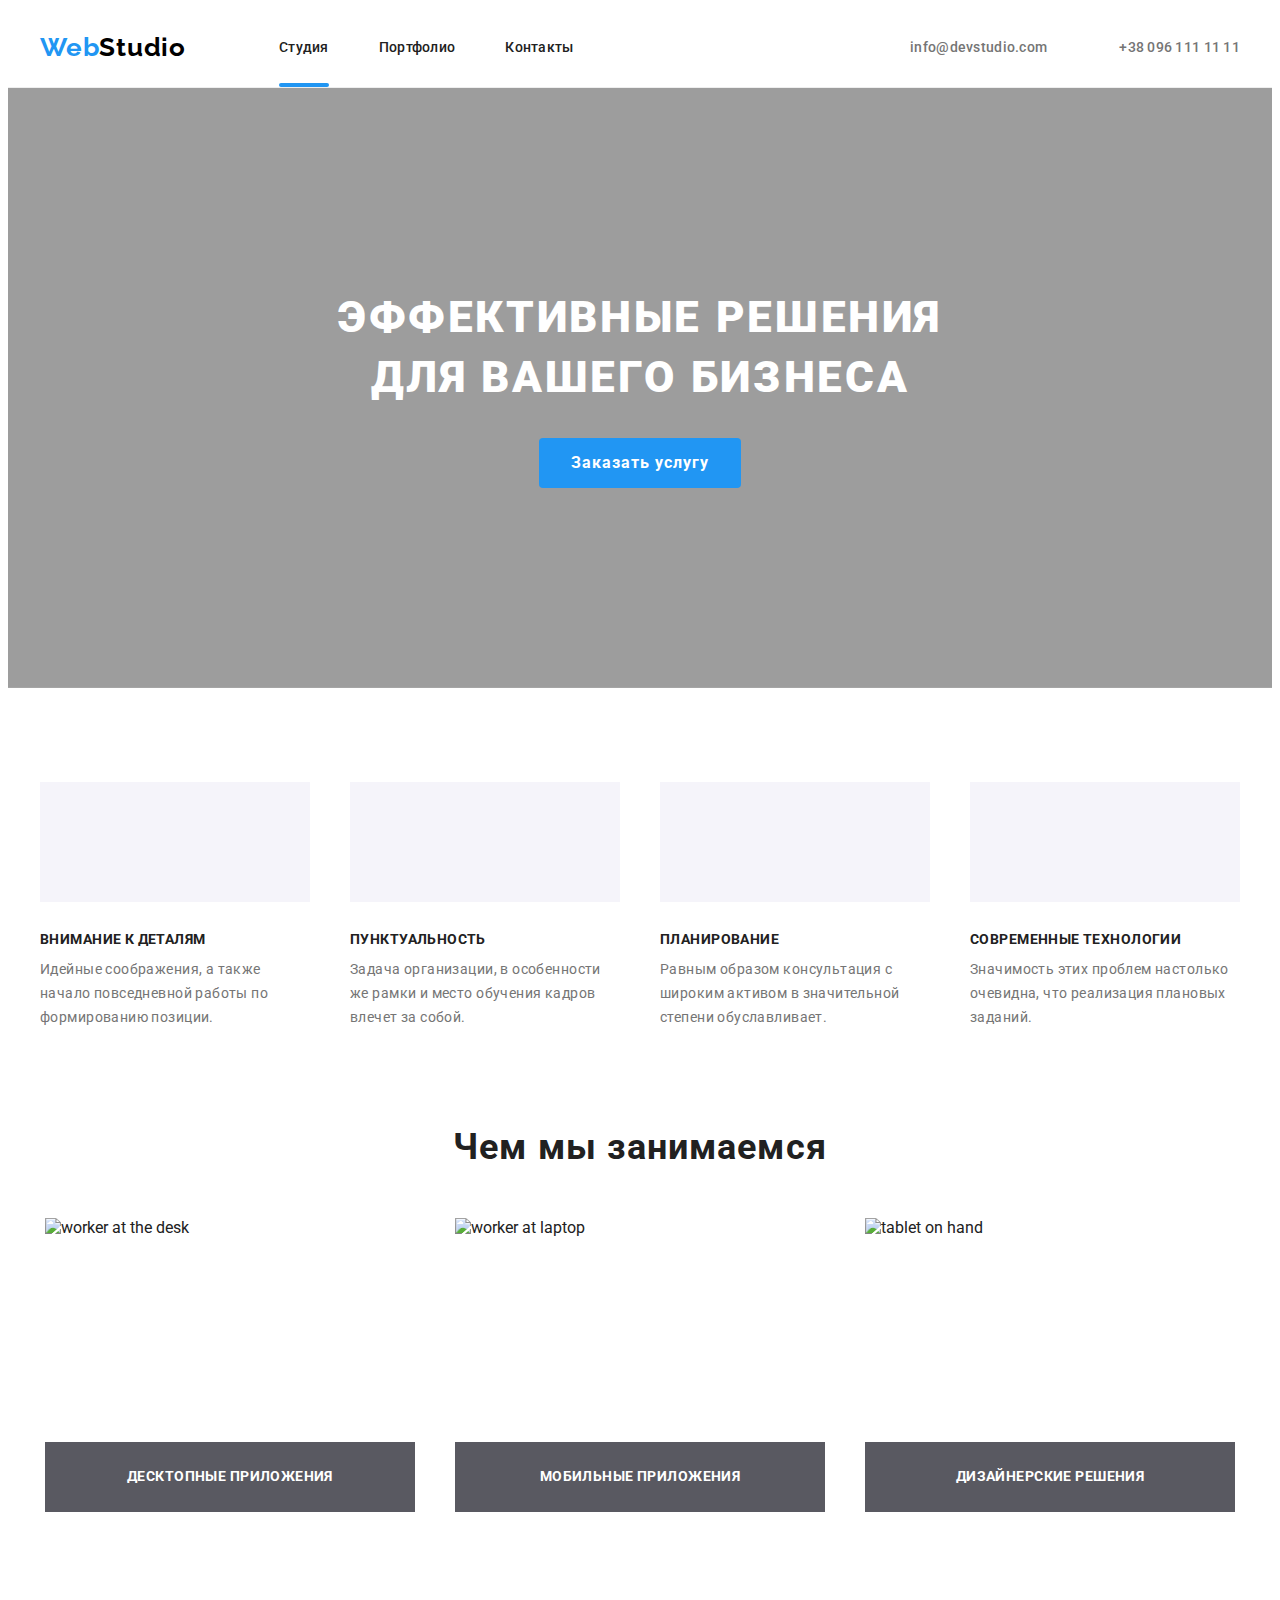
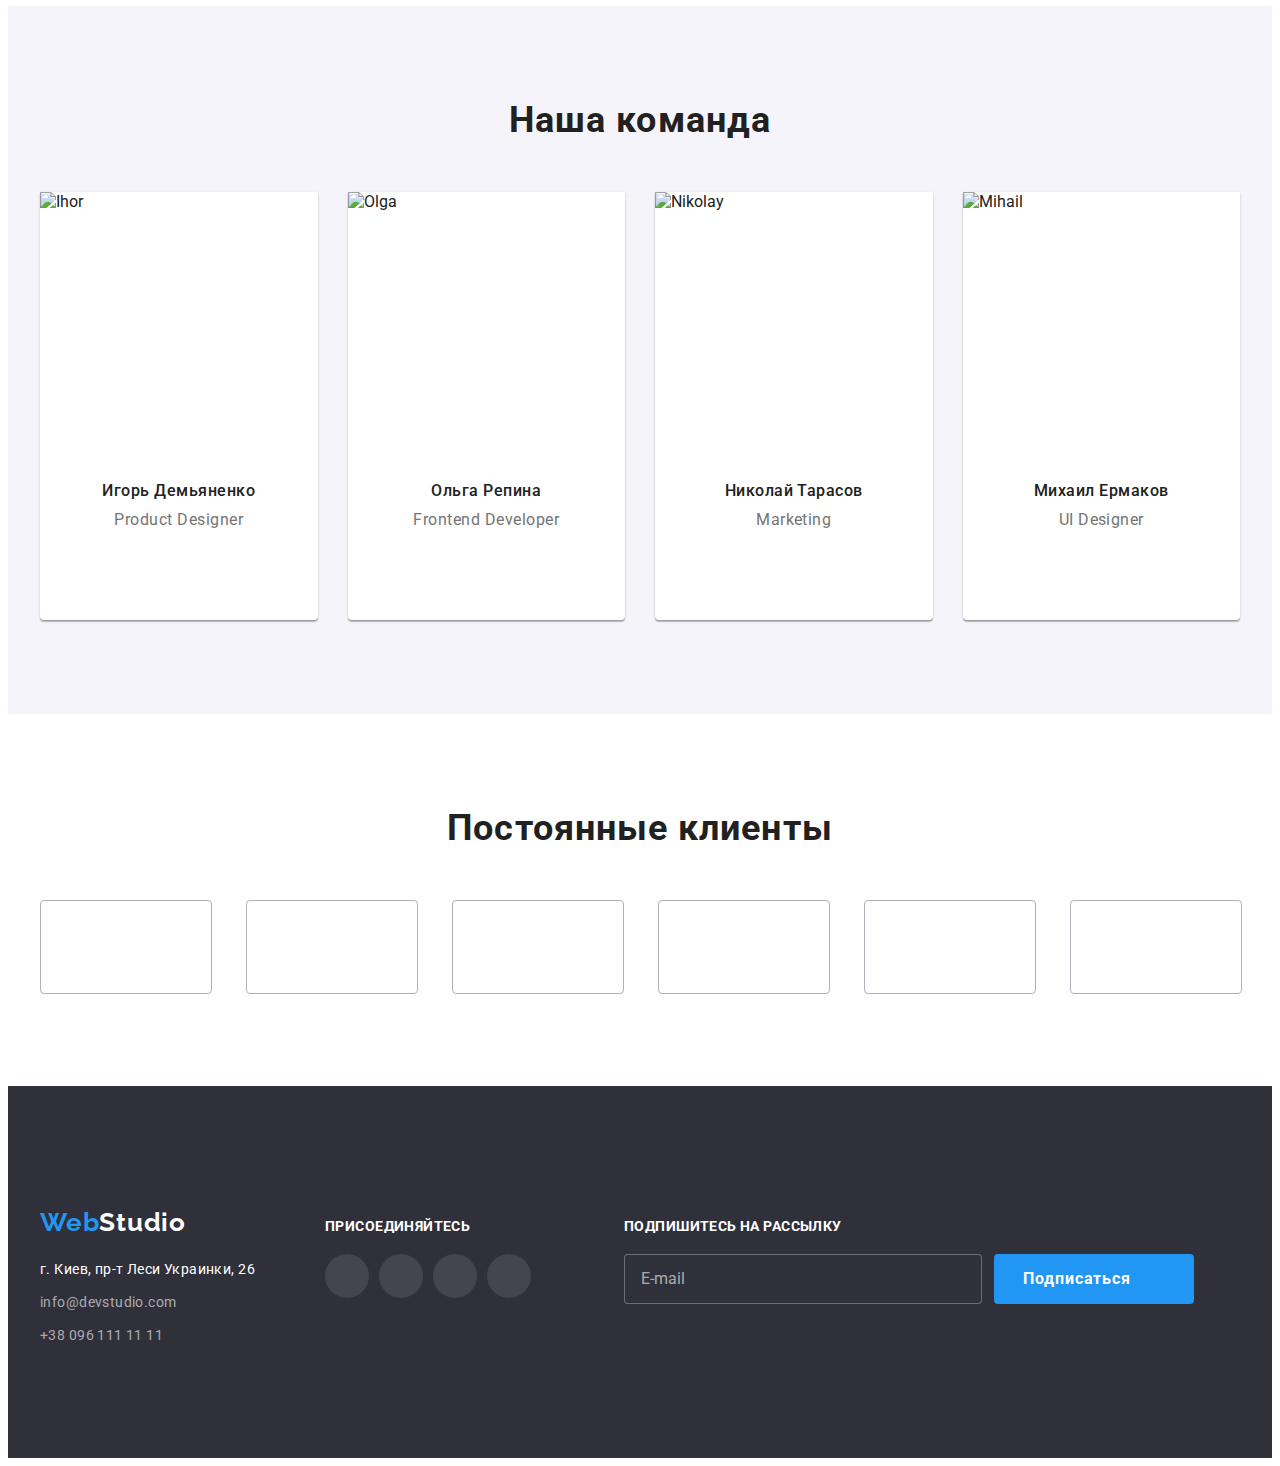
==== index.html @ eefbd49f "finish" ====
<!DOCTYPE html>
<html lang="ru">

<head>
    <meta charset="UTF-8">
    <meta http-equiv="X-UA-Compatible" content="IE=edge">
    <meta name="viewport" content="width=device-width, initial-scale=1.0">
    <title>WebStudio</title>
    <link rel="preconnect" href="https://fonts.googleapis.com">
    <link rel="preconnect" href="https://fonts.gstatic.com" crossorigin>
    <link href="https://fonts.googleapis.com/css2?family=Raleway:wght@700&family=Roboto:wght@400;500;700;900&display=swap"
        rel="stylesheet">
    <link rel="stylesheet" href="https://cdnjs.cloudflare.com/ajax/libs/modern-normalize/1.1.0/modern-normalize.min.css"
            integrity="sha512-wpPYUAdjBVSE4KJnH1VR1HeZfpl1ub8YT/NKx4PuQ5NmX2tKuGu6U/JRp5y+Y8XG2tV+wKQpNHVUX03MfMFn9Q=="
            crossorigin="anonymous" referrerpolicy="no-referrer" />
    <link rel="stylesheet" href="./css/styles.css">
</head>
<body>

    <!-- Шапка -->
    <header class="header">
        <div class="container header-container">
            <nav class="navigation">
                <a class="logo link" lang="en" href="./index.html"> <span class="logo-web">Web</span>Studio</a>
                <ul class="nav-list"> 
                    <li class="nav-list-item">
                        <a class="nav-contacts link current" href="./index.html">Студия</a>
                    </li>
                    <li class="nav-list-item">
                        <a class="nav-contacts link" href="./portfolio.html">Портфолио</a>
                    </li>
                    <li class="nav-list-item">
                        <a class="nav-contacts link" href="">Контакты</a>
                    </li>
                </ul>
            </nav>
                <ul class="nav-list nav-title">
                    <li class="icon-post">
                        <a class="nav-list-mail link" href="mailto:info@devstudio.com">
                            <svg class="icon-mail" width="16" height="12">
                                <use href="./images/sprite.svg#icon-mail"></use>
                            </svg>info@devstudio.com
                        </a>                                                                     
                    </li>
                    <li class="icon-phone">
                        <a class="nav-list-tel link" href="tel:+380961111111">
                            <svg class="icon-tel" width="12" height="16">
                                <use href="./images/sprite.svg#icon-tel"></use>
                            </svg>+38 096 111 11 11
                        </a>                        
                    </li>
                </ul>
        </div>
    </header>
    <main>
        <section class="hero">
            <div class="container hero-list">
                <h1 class="main-title">Эффективные решения для вашего бизнеса</h1>
                <button class="btn" type="button" data-modal-open>Заказать услугу</button>
            </div>            
        </section>
<!-- Наши преимущества -->
        <section class="section">
            <div class="container">
                <h2 class="visually-hidden">Наши преимущества</h2>
                <ul class="advantages-list list">
                    <li>
                        <div class="advantage-background">
                            <svg class="icon-advantages" width="70" height="70">
                                <use href="./images/sprite.svg#icon-antenna"></use>
                            </svg>
                        </div>
                        <h3 class="advantages">Внимание к деталям</h3>
                        <p class="advantage-text">Идейные соображения, а также начало повседневной работы по формированию позиции.</p>
                    </li>
                    <li>
                        <div class="advantage-background">
                            <svg class="icon-advantages" width="70" height="70">
                                <use href="./images/sprite.svg#icon-clock"></use>
                            </svg>
                        </div>
                        <h3 class="advantages">Пунктуальность</h3>
                        <p class="advantage-text">Задача организации, в особенности же рамки и место обучения кадров влечет за собой.</p>
                    </li>
                    <li>
                        <div class="advantage-background">
                            <svg class="icon-advantages" width="70" height="70">
                                <use href="./images/sprite.svg#icon-diagram"></use>
                            </svg>
                        </div>
                        <h3 class="advantages">Планирование</h3>
                        <p class="advantage-text">Равным образом консультация с широким активом в значительной степени обуславливает.</p>
                    </li>
                    <li>
                        <div class="advantage-background">
                            <svg class="icon-advantages" width="70" height="70">
                                <use href="./images/sprite.svg#icon-astronaut"></use>
                            </svg>
                        </div>
                        <h3 class="advantages">Современные технологии</h3>
                        <p class="advantage-text">Значимость этих проблем настолько очевидна, что реализация плановых заданий.</p>
                    </li>
                </ul>
            </div>
        </section>
<!-- Чем мы занимаемся -->
        <section class="section work-section">
            <div class="container">
                <h2 class="secondary-title">Чем мы занимаемся</h2>
                <ul class="list we-do">
                    <li class="images">                       
                        <img src="./images/image-1.jpg" alt="worker at the desk" width="370" height="294">
                        <p class="title-label">Десктопные приложения</p>                       
                    </li>
                    <li class="images">
                        <img src="./images/image-2.jpg" alt="worker at laptop" width="370" height="294">
                        <p class="title-label">Мобильные приложения</p>
                    </li>
                    <li class="images">
                        <img src="./images/image-3.jpg" alt="tablet on hand" width="370" height="294">
                        <p class="title-label">Дизайнерские решения</p>
                    </li>
                </ul>
            </div>
        </section>
<!-- Наша команда -->
        <section class="command section">
            <div class="container">
                <h2 class="secondary-title">Наша команда</h2>
                <ul class="list our-team">
                    <li class="image">
                        <img src="./images/master1.jpg" alt="Ihor" width="270" height="260" />
                        <div class="worker-names">
                            <h3 class="worker-title">Игорь Демьяненко</h3>
                            <p class="worker-position">Product Designer</p>
                            <ul class="social-icons list">
                                <li class="soc-icons-list">
                                    <a class="social-list-link" href="">
                                        <svg class="social-list-icon" width="20" height="20">
                                            <use href="./images/sprite.svg#instagram"></use>
                                        </svg>
                                    </a>
                                </li>
                                <li class="soc-icons-list">
                                    <a class="social-list-link" href="">
                                        <svg class="social-list-icon" width="20" height="20">
                                            <use href="./images/sprite.svg#twitter"></use>
                                        </svg>
                                    </a>
                                </li>
                                <li class="soc-icons-list">
                                    <a class="social-list-link" href="">
                                        <svg class="social-list-icon" width="20" height="20">
                                            <use href="./images/sprite.svg#facebook"></use>
                                        </svg>
                                    </a>
                                </li>
                                <li class="soc-icons-list">
                                    <a class="social-list-link" href="">
                                        <svg class="social-list-icon" width="20" height="20">
                                            <use href="./images/sprite.svg#linkedin"></use>
                                        </svg>
                                    </a>
                                </li>
                            </ul>                                                           
                        </div>
                    </li>
                    <li class="image">
                        <img src="./images/master2.jpg" alt="Olga" width="270" height="260" />
                        <div class="worker-names">
                            <h3 class="worker-title">Ольга Репина</h3>
                            <p class="worker-position">Frontend Developer</p>
                            <ul class="social-icons list">
                               <li class="soc-icons-list">
                                    <a class="social-list-link" href="">
                                        <svg class="social-list-icon" width="20" height="20">
                                            <use href="./images/sprite.svg#instagram"></use>
                                        </svg>
                                    </a>
                                </li>
                                <li class="soc-icons-list">
                                    <a class="social-list-link" href="">
                                        <svg class="social-list-icon" width="20" height="20">
                                            <use href="./images/sprite.svg#twitter"></use>
                                        </svg>
                                    </a>
                                </li>
                                <li class="soc-icons-list">
                                    <a class="social-list-link" href="">
                                        <svg class="social-list-icon" width="20" height="20">
                                            <use href="./images/sprite.svg#facebook"></use>
                                        </svg>
                                    </a>
                                </li>
                                <li class="soc-icons-list">
                                    <a class="social-list-link" href="">
                                        <svg class="social-list-icon" width="20" height="20">
                                            <use href="./images/sprite.svg#linkedin"></use>
                                        </svg>
                                    </a>
                                </li>
                            </ul>
                        </div>
                    </li>
                    <li class="image">
                        <img src="./images/master3.jpg" alt="Nikolay" width="270" height="260" />
                        <div class="worker-names">
                            <h3 class="worker-title">Николай Тарасов</h3>
                            <p class="worker-position">Marketing</p>
                            <ul class="social-icons list">
                                <li class="soc-icons-list">
                                    <a class="social-list-link" href="">
                                        <svg class="social-list-icon" width="20" height="20">
                                            <use href="./images/sprite.svg#instagram"></use>
                                        </svg>
                                    </a>
                                </li>
                                <li class="soc-icons-list">
                                    <a class="social-list-link" href="">
                                        <svg class="social-list-icon" width="20" height="20">
                                            <use href="./images/sprite.svg#twitter"></use>
                                        </svg>
                                    </a>
                                </li>
                                <li class="soc-icons-list">
                                    <a class="social-list-link" href="">
                                        <svg class="social-list-icon" width="20" height="20">
                                            <use href="./images/sprite.svg#facebook"></use>
                                        </svg>
                                    </a>
                                </li>
                                <li class="soc-icons-list">
                                    <a class="social-list-link" href="">
                                        <svg class="social-list-icon" width="20" height="20">
                                            <use href="./images/sprite.svg#linkedin"></use>
                                        </svg>
                                    </a>
                                </li>
                            </ul>
                        </div>
                    </li>
                    <li class="image">
                        <img src="./images/master4.jpg" alt="Mihail" width="270" height="260" />
                        <div class="worker-names">
                            <h3 class="worker-title">Михаил Ермаков</h3>
                            <p class="worker-position">UI Designer</p>
                            <ul class="social-icons list">
                                <li class="soc-icons-list">
                                    <a class="social-list-link" href="">
                                        <svg class="social-list-icon" width="20" height="20">
                                            <use href="./images/sprite.svg#instagram"></use>
                                        </svg>
                                    </a>
                                </li>
                                <li class="soc-icons-list">
                                    <a class="social-list-link" href="">
                                        <svg class="social-list-icon" width="20" height="20">
                                            <use href="./images/sprite.svg#twitter"></use>
                                        </svg>
                                    </a>
                                </li>
                                <li class="soc-icons-list">
                                    <a class="social-list-link" href="">
                                        <svg class="social-list-icon" width="20" height="20">
                                            <use href="./images/sprite.svg#facebook"></use>
                                        </svg>
                                    </a>
                                </li>
                                <li class="soc-icons-list">
                                    <a class="social-list-link" href="">
                                        <svg class="social-list-icon" width="20" height="20">
                                            <use href="./images/sprite.svg#linkedin"></use>
                                        </svg>
                                    </a>
                                </li>
                            </ul>
                        </div>
                    </li>
                </ul>
            </div>
        </section>
<!-- Постоянные клиенты -->
        <section class="section">
            <div class="container">
                <h2 class="secondary-title">Постоянные клиенты</h2>
                    <ul class="clients list">
                        <li class="client-icon-list">
                            <a class="clients-icon-link link" href="https://www.google.com.ua">
                                <svg class="client-icon" width="106" height="60">
                                    <use href="./images/sprite.svg#icon-logo"></use>
                                </svg>
                            </a>
                        </li>
                        <li class="client-icon-list">
                            <a class="clients-icon-link" href="">
                                <svg class="client-icon" width="106" height="60">
                                    <use href="./images/sprite.svg#icon-logo-1"></use>
                                </svg>
                            </a>
                        </li>
                        <li class="client-icon-list">
                            <a class="clients-icon-link" href="">
                                <svg class="client-icon" width="106" height="60">
                                    <use href="./images/sprite.svg#icon-logo-2"></use>
                                </svg>
                            </a>
                        </li>
                        <li class="client-icon-list">
                            <a class="clients-icon-link" href="">
                                <svg class="client-icon" width="106" height="60">
                                    <use href="./images/sprite.svg#icon-logo-3"></use>
                                </svg>
                            </a>
                        </li>
                        <li class="client-icon-list">
                            <a class="clients-icon-link" href="">
                                <svg class="client-icon" width="106" height="60">
                                    <use href="./images/sprite.svg#icon-logo-4"></use>
                                </svg>
                            </a>
                        </li>
                        <li class="client-icon-list">
                            <a class="clients-icon-link" href="">
                                <svg class="client-icon" width="106" height="60">
                                    <use href="./images/sprite.svg#icon-logo-5"></use>
                                </svg>
                            </a>
                        </li>
                    </ul>
            </div>
        </section>
    </main>
<!-- Футер -->
    <footer class="footer">
        <div class="footer-container container">
            <div>
            <a class="logo-f" lang="en"> <span class="logo-web">Web</span><span class="logo-s">Studio</span></a>
            <address class="adre">
                <ul class="contacts list-f">
                    <li>
                        <a href="https://goo.gl/maps/ViY8MvTfZeBaugTC6" class="adress link" target="_blank">
                            г. Киев, пр-т Леси Украинки, 26</a>
                    </li>
                    <li class="footer-nav">
                        <a class="nav-list-f link" href="mailto:info@devstudio.com">info@devstudio.com</a>
                    </li>
                    <li class="footer-nav">
                        <a class="nav-list-f link" href="tel:+380961111111">+38 096 111 11 11</a>
                    </li>
                </ul>
            </address>
            </div>
            <div class="invitation">
                <h3 class="footer-invitation">Присоединяйтесь</h3>
                <ul class="invitation-icons list">
                    <li class="soc-icons-f">
                        <a class="invitation-list-link" href="">
                            <svg class="invitation-list-icon" width="20" height="20">
                                <use href="./images/sprite.svg#instagram"></use>
                            </svg>
                        </a>
                    </li>
                    <li class="soc-icons-f">
                        <a class="invitation-list-link" href="">
                            <svg class="invitation-list-icon" width="20" height="20">
                                <use href="./images/sprite.svg#twitter"></use>
                            </svg>
                        </a>
                    </li>
                    <li class="soc-icons-f">
                        <a class="invitation-list-link" href="">
                            <svg class="invitation-list-icon" width="20" height="20">
                                <use href="./images/sprite.svg#facebook"></use>
                            </svg>
                        </a>
                    </li>
                    <li class="soc-icons-f">
                        <a class="invitation-list-link" href="">
                            <svg class="invitation-list-icon" width="20" height="20">
                                <use href="./images/sprite.svg#linkedin"></use>
                            </svg>
                        </a>
                    </li>
                </ul>
            </div>
           <div class="mailing-footer">
                <h3 class="footer-invitation">Подпишитесь на рассылку</h3>
                <ul class="subscribe-list list">
                    <li class="subscribe-field">
                        <textarea class="subscribe-mail" lang="en" placeholder="E-mail"></textarea>
                    </li>
                    <li class="subscribe">
                        <button type="submit" class="subscribe-btn">Подписаться
                            <svg class="subscribe-icon" width="24" height="24">
                                <use href="./images/sprite.svg#icon-send"></use>
                            </svg>
                        </button>
                    </li>
                </ul>
           </div>
        </div>        
    </footer>    
<!-- Бекдроп -->
    <div class="backdrop is-hidden" data-modal>
        <div class="modal">
            <button type="button" class="modal-close-btn" data-modal-close>
                <svg class="modal-close-icon" width="18" height="18">
                    <use href="./images/sprite.svg#close-icon"></use>
                </svg>
            </button>

            <form class="contact-form">
               <p class="form-titile">Оставьте свои данные, мы вам перезвоним</p>
               <label class="contact-form-field">
                   <span class="form-names">Имя</span> 
                    <span class="modal-icon-name">
                        <input name="user_name" class="contact-form-input" type="text">
                        <svg class="icon-modal" width="18" height="18">
                            <use href="./images/sprite.svg#modal-icon-name"></use>
                        </svg>
                    </span>
               </label> 
                <label class="contact-form-field">
                    <span class="form-names">Телефон</span>
                    <span class="modal-icon-name"> 
                        <input name="user_phone" class="contact-form-input" type="tel">
                        <svg class="icon-modal" width="18" height="18">
                            <use href="./images/sprite.svg#modal-icon-tel"></use>
                        </svg>
                    </span>
                </label>
                <label class="contact-form-field">
                    <span class="form-names">Почта</span> 
                    <span class="modal-icon-name">
                        <input name="user_mail" class="contact-form-input" type="text">
                        <svg class="icon-modal" width="18" height="18">
                            <use href="./images/sprite.svg#modal-icon-mail"></use>
                        </svg>            
                    </span>
                </label>
                <label class="contact-form-field">
                    <span class="form-names">Комментарий</span> 
                    <textarea class="contact-form-message" placeholder="Введите текст"></textarea>
                </label>
                <div class="input-form-checkbox-wrapper">
                    <input name="accept-policy" value="accept" type="checkbox" 
                        class="contact-form-checkbox visually-hidden" id="policy-checkbox" required>
                    <label for="policy-checkbox" class="contact-form-checkbox-label">
                        Соглашаюсь с рассылкой и принимаю &nbsp;<a href="">Условия договора</a>
                    </label>
                    <button type="submit" class="contact-form-submit-btn">Отправить</button>
                </div>
            </form>
        </div>
    </div>

    <script src="./js/modal.js"></script>
</body>

</html>
---- css/styles.css ----
:root {
  --basic-title: 'Roboto', sans-serif;
  --accent-color: #2196f3;
  --logo-color: #000000;
  --main-color: #212121;
  --secondary-color: #757575;
  --light-color: #ffffff;
  --background-color-comand: #f5f4fa;
  --background-color-hero: #c4c4c4;
  --social-icon-color: #afb1bb;
  --foter-color: #2f303a;
}

.list {
  list-style: none;
  display: flex;
  justify-content: space-between;
}

.image {
  background-color: var(--light-color);
}

.link {
  text-decoration: none;
  transition: color 250ms cubic-bezier(0.4, 0, 0.2, 1);
}
body {
  font-family: var(--basic-title);
  color: var(--main-color);
}

h1,
h2,
h3,
p {
  margin-top: 0;
  margin-bottom: 0;
}

ul,
ol {
  margin-top: 0;
  margin-bottom: 0;
  padding-left: 0;
}

img {
  max-width: 100%;
  display: block;
  height: auto;
}

address {
  font-style: normal;
}

.container {
  width: 1200px;
  padding-left: 15px;
  padding-right: 15px;
  margin-left: auto;
  margin-right: auto;
}

.section {
  padding-top: 94px;
  padding-bottom: 94px;
}

/* ============= Шапка =========== */

.header {
  padding-top: 24px;
  padding-bottom: 24px;
  border-bottom: 1px solid #eeeeee;
}

.header-container {
  display: flex;
  align-items: center;
}

.logo-web {
  color: var(--accent-color);
}

.logo {
  font-family: 'Raleway', sans-serif;
  font-weight: 700;
  font-size: 26px;
  line-height: 1.2;
  letter-spacing: 0.03em;
  color: var(--logo-color);

  margin-right: 93px;
}

.logo-f {
  font-family: 'Raleway', sans-serif;
  font-weight: 700;
  font-size: 26px;
  line-height: 1.2;
  letter-spacing: 0.03em;
  color: var(--logo-color);
}

.navigation {
  display: flex;
  align-items: center;
}

.nav-list-item:not(:last-child) {
  margin-right: 50px;
}

.nav-contacts {
  font-family: Roboto;
  font-weight: 500;
  font-size: 14px;
  line-height: 1.14;
  letter-spacing: 0.02em;
  color: var(--main-color);
  position: relative;
}

.nav-contacts.current::after {
  content: "";
  width: 100%;
  position: absolute;
  height: 4px;
  border-radius: 2px;
  bottom: -32px;
  left: 0;
  display: block;
  background-color: var(--accent-color);
}

.nav-list,
.nav-list-tel,
.nav-list-mail {
  list-style: none;
  font-family: var(--basic-title);
  font-weight: 500;
  font-size: 14px;
  line-height: 1.14;
  letter-spacing: 0.02em;
  color: var(--secondary-color);
  display: flex;
  align-items: center;
}

.nav-title {
  display: flex;
  margin-left: auto;
}

.nav-list-tel:hover,
.nav-list-tel:focus,
.nav-contacts:hover,
.nav-contacts:focus,
.nav-list-f:hover,
.nav-list-f:focus,
.adress:hover,
.address:focus,
.nav-list-mail:hover,
.nav-list-mail:focus {
  color: var(--accent-color);
  fill: var(--accent-color);
}

.icon-post,
.icon-phone:not(:last-child) {
  display: flex;
  margin-right: 50px;
  fill: var(--secondary-color);
}

.icon-mail,
.icon-tel {
  margin-right: 10px;
  transition: fill 250ms cubic-bezier(0.4, 0, 0.2, 1);
}

.hero {
  background-image: linear-gradient(rgba(0, 0, 0, 0.2), rgba(0, 0, 0, 0.2)),
    url('../images/background-hero.jpg');
  background-size: cover;
  background-color: var(--background-color-hero);
  background-position: center;
  background-repeat: no-repeat;
  max-width: 1600px;
  margin-left: auto;
  margin-right: auto;
  padding-top: 200px;
  padding-bottom: 200px;
}

.main-title {
  font-family: var(--basic-title);
  font-weight: 900;
  font-size: 44px;
  line-height: 1.36;
  text-align: center;
  letter-spacing: 0.06em;
  text-transform: uppercase;
  color: var(--light-color);

  width: 696px;
  margin-left: auto;
  margin-right: auto;
  margin-bottom: 30px;
}

.btn {
  font-family: var(--basic-title);
  font-weight: 700;
  font-size: 16px;
  line-height: 1.87;

  display: flex;
  align-items: center;
  text-align: center;
  letter-spacing: 0.06em;
  color: var(--light-color);
  background-color: var(--accent-color);
  cursor: pointer;

  min-width: 200px;
  padding: 10px 32px;
  border-width: 0;
  border-radius: 4px;

  margin-left: auto;
  margin-right: auto;
}

/* Наши преимущества */

.advantages {
  font-family: var(--basic-title);
  font-weight: 700;
  font-size: 14px;
  line-height: 1.14;
  letter-spacing: 0.03em;
  text-transform: uppercase;
  color: var(--main-color);

  margin-bottom: 10px;
  margin-top: 30px;
}

.icon-advantages {
  display: flex;
}

.advantage-background {
  display: flex;
  align-items: center;
  justify-content: center;
  width: 270px;
  height: 120px;
  background-color: var(--background-color-comand);
}

.advantages-list:not(:last-child) {
  margin-top: 94px;
  margin-left: 30px;
}

.advantage-text {
  font-family: var(--basic-title);
  font-weight: normal;
  font-size: 14px;
  line-height: 1.71;
  letter-spacing: 0.03em;
  text-transform: none;
  color: var(--secondary-color);

  height: 75px;
  width: 270px;
}

/* Чем мы занимаемся и наша команда */

.work-section {
  padding-top: 0;
}

.secondary-title {
  font-family: var(--basic-title);
  font-weight: 700;
  font-size: 36px;
  line-height: 1.16;
  text-align: center;
  letter-spacing: 0.03em;
  color: var(--main-color);
  margin-bottom: 50px;
}

.images {
  display: flex;
  justify-content: center;
  align-items:flex-end;
  position: relative;
}

.images > .title-label {
  position:absolute;
  width: 370px;
  height: 70px;
  background: rgba(47, 48, 58, 0.8);
  font-family: var(--basic-title);
  font-weight: 700;
  font-size: 14px;
  line-height: 1.14;
  display: flex;
  justify-content: center;
  align-items: center;
  text-align: center;
  letter-spacing: 0.03em;
  text-transform: uppercase;
  color:var(--light-color);
}

/* === Наша команда === */

.command {
  background-color: var(--background-color-comand);
}

.our-team,
.we-do {
  display: flex;
  flex-wrap: wrap;
  margin-left: -30px;
  margin-top: -30px;
}

.images {
  justify-content: center;
  margin-left: 30px;
  margin-top: 30px;
  flex-basis: calc((100% - 90px) / 3);
}

.image {
  justify-content: center;
  margin-left: 30px;
  margin-top: 30px;
  flex-basis: calc((100% - 120px) / 4);
  background-color: var(--light-color);
  box-shadow: 0px 1px 3px rgba(0, 0, 0, 0.12), 0px 1px 1px rgba(0, 0, 0, 0.14),
    0px 2px 1px rgba(0, 0, 0, 0.2);
  border-radius: 0px 0px 4px 4px;
}

.worker-title {
  font-family: var(--basic-title);
  font-weight: 500;
  font-size: 16px;
  line-height: 1.18;
  text-align: center;
  letter-spacing: 0.03em;
  color: var(--main-color);

  margin-bottom: 10px;
}

.worker-position {
  font-family: var(--basic-title);
  font-size: 16px;
  line-height: 1.18;
  text-align: center;
  letter-spacing: 0.03em;
  color: var(--secondary-color);
}

.worker-names {
  padding-top: 30px;
  padding-bottom: 30px;
}

.social-list-link {
  display: flex;
  align-items: center;
  justify-content: center;
  width: 44px;
  height: 44px;
  border-radius: 50%;
  transition: background-color 250ms cubic-bezier(0.4, 0, 0.2, 1);
}

.social-list-icon,
.client-icon {
  fill: var(--social-icon-color);
  transition: fill 250ms cubic-bezier(0.4, 0, 0.2, 1);
}

.social-list-link:hover .social-list-icon,
.social-list-link:focus .social-list-icon {
  fill: var(--light-color);
}

.social-list-link:hover,
.social-list-link:focus {
  background-color: var(--accent-color);
}

.social-icons {
  justify-content: center;
  margin-top: 16px;
}

.soc-icons-list:not(:last-child) {
  margin-right: 10px;
}

/* ====== Наши клиенты ====== */

.client-icon-list {
  width: 170px;
  height: 92px;
 }

.clients-icon-link {
  width: 100%;
  height: 100%;
  border: 1px solid #afb1b8;
  border-radius: 4px;
  color: var(--light-color);
  display: flex;
  align-items: center;
  justify-content: center;
}

.clients-icon-link:hover,
.clients-icon-link:focus {
  border: 1px solid var(--accent-color);
  fill: var(--accent-color);
}

.clients-icon-link:hover .client-icon,
.clients-icon-link:focus .client-icon {
  fill: var(--accent-color);
}

/* Футер */

.footer-container {
  align-items: baseline;
  display: flex;
}

.logo-s {
  color: var(--light-color);
}

.footer {
  display: block;
  background-color: var(--foter-color);
  padding-top: 60px;
  padding-bottom: 60px;
}

.logo-f {
  display: flex;
  margin-bottom: 20px;
}

.list-f {
  list-style: none;
}

.adress {
  font-family: var(--basic-title);
  font-style: normal;
  font-size: 14px;
  line-height: 1.71;
  letter-spacing: 0.03em;
  color: var(--light-color);
}

.nav-list-f {
  font-family: var(--basic-title);
  font-style: normal;
  font-size: 14px;
  line-height: 1.71;
  letter-spacing: 0.03em;
  color: rgba(255, 255, 255, 0.6);
}

.footer-nav {
  margin-top: 9px;
}

.footer-invitation {
  font-family: var(--basic-title);
  font-weight: 700;
  font-size: 14px;
  line-height: 1.14;
  letter-spacing: 0.03em;
  text-transform: uppercase;

  color: var(--light-color);
}

.invitation {
  margin-left: 70px;
}

/* Іконки соцюмереж в футері */

.invitation-icons {
  margin-top: 20px;
}

.invitation-list-link {
  display: flex;
  align-items: center;
  justify-content: center;
  width: 44px;
  height: 44px;
  border-radius: 50%;
}

.invitation-list-link,
.invitation-list-link {
  background-color: rgba(255, 255, 255, 10%);
  transition: background-color 250ms cubic-bezier(0.4, 0, 0.2, 1);
}

.invitation-list-link:hover,
.invitation-list-link:focus {
  background-color: var(--accent-color);
}

.soc-icons-f:not(:last-child) {
  margin-right: 10px;
}

.mailing-footer{
  margin: 72px 215px 94px 93px;
}

.invitation-list-icon{
  fill: var(--light-color);
}

.footer-invitation{
  font-family: var(--basic-title);
  font-weight: 700;
  font-size: 14px;
  line-height: 16px;
  letter-spacing: 1.14;
  text-transform: uppercase;
  
  color:var(--light-color);

  margin-bottom: 20px;
}

.subscribe-field{
  display: block;
}

.subscribe-mail{
width: 358px;
height: 50px;
border: 1px solid rgba(255, 255, 255, 0.3);
box-sizing: border-box;
border-radius: 4px;

font-family: var(--basic-title);
font-weight: 400;
font-size: 16px;
line-height: 20px;
display: flex;
align-items: center;
letter-spacing: 1,25;
color: var(--light-color);

padding: 14px 16px;

resize: none;
background-color: var(--foter-color);
}

.subscribe-mail:focus{
  outline: none;
border-color: var(--accent-color);
}

.subscribe-mail::placeholder{
  font-family: var(--basic-title);
  font-weight: 400;
  font-size: 16px;
  line-height: 20px;
  display: flex;
  align-items: center;
  letter-spacing: 1.25;
  
  color: rgba(255, 255, 255, 0.6);
}

.subscribe{
  display: block;
margin-left: 12px;
}

.subscribe-btn{
  position: absolute;
  font-family: var(--basic-title);
  font-weight: 700;
  font-size: 16px;
  line-height: 30px;
  line-height: 1.87;
  display: flex;
  justify-content: center;
  align-items: center;
  text-align: center;
  letter-spacing: 0.06em;

  color: var(--light-color);
  background-color: var(--accent-color);
  cursor: pointer;
  width: 200px;
  height: 50px;
  margin: 0 auto;
  border-width: 0;
  border-radius: 4px;

  
}

.subscribe-icon {
  fill: var(--light-color);
  margin-top: 13px;
  margin-bottom: 13px;
  margin-left: 10px;
}

/* =========== ПОРТФОЛИО ========== */

/* Скрытый заголовок Н1 */

.visually-hidden {
  border: 0 none;
  clip: rect(0px, 0px, 0px, 0px);
  height: 1px;
  margin: -1px;
  overflow: hidden;
  padding: 0;
  position: absolute;
  width: 1px;
}

/* Кнопки сортировки работ */

.btn-p {
  font-family: var(--basic-title);
  font-weight: 500;
  font-size: 16px;
  line-height: 1.63;
  text-align: center;
  letter-spacing: 0.03em;
  color: var(--main-color);
  background-color: #f5f4fa;
  cursor: pointer;
  min-height: 38px;
  padding: 6px 22px;
  border-width: 0;
  border-radius: 4px;
  transition: color 250ms cubic-bezier(0.4, 0, 0.2, 1),
   background-color 250ms cubic-bezier(0.4, 0, 0.2, 1),
   box-shadow 250ms cubic-bezier(0.4, 0, 0.2, 1);
}

.btn-p:hover,
.btn-p:focus {
  background-color: var(--accent-color);
  color: var(--light-color);
  box-shadow: 0px 3px 1px rgba(0, 0, 0, 0.1), 0px 1px 2px rgba(0, 0, 0, 0.08),
    0px 2px 2px rgba(0, 0, 0, 0.12);
}

.main-work-link {
  position: relative;
  display: block;
  transition: box-shadow 250ms cubic-bezier(0.4, 0, 0.2, 1);
}

.main-work-link:hover,
.main-work-link:focus {
  box-shadow: 0px 1px 1px rgba(0, 0, 0, 0.12), 0px 4px 4px rgba(0, 0, 0, 0.06),
    1px 4px 6px rgba(0, 0, 0, 0.16);
}

/* Подписи под работами */

.list-p {
  list-style: none;
}

.list-p:not(:last-child) {
  margin-right: 8px;
}

.button-list {
  display: flex;
  justify-content: center;
  align-items: center;
  margin-bottom: 50px;
}

.work-images {
  display: flex;
  flex-wrap: wrap;
  margin-left: -30px;
  margin-top: -30px;
 
}

.main-work {
  margin-left: 30px;
  margin-top: 30px;
  flex-basis: calc((100% - 90px) / 3);
}

.work-variants {
  border: 1px solid #eeeeee;
  padding: 20px 24px;
}

.work-list {
  font-family: var(--basic-title);
  font-weight: 700;
  font-size: 18px;
  line-height: 2;
  letter-spacing: 0.06em;
  color: var(--main-color);
}

.work-type {
  font-family: var(--basic-title);
  font-size: 16px;
  line-height: 1.87;
  letter-spacing: 0.03em;
  color: var(--secondary-color);
  margin-top: 4px;
}

.overlay {
  position: absolute;
  top: 0;
  left: 0;
  height: 100%;
  width: 100%;
  background: rgba(33, 150, 243, 0.9);
  border: 1px solid #000000;
  box-sizing: border-box;
  box-shadow: 0px 4px 4px rgba(0, 0, 0, 0.25);
  padding: 63px 24px;
  font-family: var(--basic-title);
  font-weight: 400;
  font-size: 18px;
  line-height: 1.55;
  letter-spacing: 0.03em;
  text-align: center;
  color:var(--light-color);   
  transform: translateY(100%); 
  transition: transform 250ms cubic-bezier(0.4, 0, 0.2, 1);
}

.work-image {
  position:relative;
  overflow: hidden;
}

.main-work-link:hover .overlay,
.main-work-link:focus .overlay {
  transform: translateY(0%);}


/* === Бекдроп для кнопки ЗАКАЗАТЬ УСЛУГУ === */

.backdrop {
  position: fixed;
  top: 0;
  left: 0;
  width: 100%;
  height: 100%;
  background: rgba(0, 0, 0, 0.2);
  border: 1px solid #000000;
  box-sizing: border-box;
  box-shadow: 0px 4px 4px rgba(0, 0, 0, 0.25);
  transition: opacity 250ms cubic-bezier(0.4, 0, 0.2, 1), 
              visibility 250ms cubic-bezier(0.4, 0, 0.2, 1);
}

.backdrop.is-hidden {
  opacity: 0;
  visibility: hidden;
  pointer-events: none; 
}

.modal {
  position: absolute;
  top: 50%;
  left: 50%;
  transform: translate(-50%, -50%);
  width: 528px;
  height: 581px;
  background-color: var(--light-color);
  box-shadow: 0px 1px 3px rgba(0, 0, 0, 0.12),
  0px 1px 1px rgba(0, 0, 0, 0.14),
  0px 2px 1px rgba(0, 0, 0, 0.2);
  border-radius: 4px;
  padding: 40px;
}

.modal-close-btn {
  position: absolute;
  top: 8px;
  right: 8px;
  display: flex;
  justify-content: center;
  align-items: center;
  width: 30px;
  height: 30px; 
  border-radius: 50%;
  background-color: var(--light-color);
  border: 1px solid rgba(0, 0, 0, 0.1);
  box-sizing: border-box;
  padding: 0;
  cursor: pointer;
}  

.contact-form-field {
  display: block;
}

.contact-form-input {
  width: 100%;
  height: 40px;
  border: 1px solid rgba(33, 33, 33, 0.2);
  box-sizing: border-box;
  border-radius: 4px;
  padding-left: 42px;
  transition: border-color 250ms cubic-bezier(0.4, 0, 0.2, 1);
}

.modal-icon-name {
  position:relative;
  display: block;
  margin-top: 4px;
  margin-bottom: 10px;
}

.contact-form-input:hover,
.contact-form-input:focus {
  outline: none;
  border-color: var(--accent-color);
}

.contact-form-input:hover + .icon-modal,
.contact-form-input:focus + .icon-modal  {
fill: var(--accent-color);
}

.form-names {
  font-family: var(--basic-title);
  font-weight: 400;
  font-size: 12px;
  line-height: 14px;
  letter-spacing: 1,16;
  color: var(--secondary-color);
}

.form-titile {
  margin-bottom: 12px;
  font-family: var(--basic-title);
  font-weight: 700;
  font-size: 20px;
  line-height: 23px;
  text-align: center;
  letter-spacing: 1.15;
  color: var(--main-color);
}

.contact-form-message {
  width: 100%;
  height: 120px;
  border: 1px solid rgba(33, 33, 33, 0.2);
  box-sizing: border-box;
  border-radius: 4px;
  
  font-family: var(--basic-title);
  font-weight: 400;
  font-size: 14px;
  line-height: 16px;
  letter-spacing: 1,14;  
   
  margin-top: 4px;
  margin-bottom: 20px;
  padding: 12px 16px;

  resize: none;

  transition: border-color 250ms cubic-bezier(0.4, 0, 0.2, 1);
}

.contact-form-message:hover,
.contact-form-message:focus {
  outline: none;
  border-color: var(--accent-color);
}

.contact-form-message::placeholder {
  font-family: var(--basic-title);
  font-weight: 400;
  font-size: 14px;
  line-height: 16px;
  letter-spacing: 1,14;
  color: rgba(117, 117, 117, 0.5);
}

.contact-form-checkbox-label {
  display: flex;
  align-items: center;
  font-family: var(--basic-title);
  font-weight: 400;
  font-size: 14px;
  line-height: 24px;
  letter-spacing: 1.71;
  color: var(--secondary-color);
  margin-bottom: 30px;
}

.contact-form-checkbox:focus +.contact-form-checkbox-label::before{
  border-color: var(--accent-color);
  outline: 1px solid var(--accent-color);
}

.contact-form-checkbox:checked + .contact-form-checkbox-label::before{
  background-size: contain;
  background-repeat: no-repeat;
  background-image: url('../images/vector.svg');
  background-color: var(--accent-color);
  border-color: var(--accent-color);
  box-shadow: none;
  transition: background-color 250ms cubic-bezier(0.4, 0, 0.2, 1), 
  border-color 250ms cubic-bezier(0.4, 0, 0.2, 1);
}

.contact-form-checkbox-label::before {
  display: inline-block;
  width: 16px;
  height: 15px;
  border: 1px solid var(--logo-color);
  border-radius: 2px;
  box-sizing: border-box;
  box-shadow: 0px 4px 4px rgba(0, 0, 0, 0.25);
  content: '';
  cursor: pointer;
  margin-right: 8px;
}

.icon-modal {
  position: absolute;
  display: block;
  top: 50%;
  left: 12px;
  transform: translateY(-50%);
  transition: fill 250ms cubic-bezier(0.4, 0, 0.2, 1);
}

.contact-form-submit-btn {
  font-family: var(--basic-title);
  font-weight: 700;
  font-size: 16px;
  line-height: 30px;
  line-height: 1.87;
  display: block;
  justify-content: center;
  align-items: center;
  text-align: center;
  letter-spacing: 0.06em;
  color: var(--light-color);
  background-color: var(--accent-color);
  cursor: pointer;
  width: 200px;
  height: 50px;
  margin: 0 auto;
  border-width: 0;
  border-radius: 4px;
  transition: box-shadow 250ms cubic-bezier(0.4, 0, 0.2, 1);
}

.contact-form-submit-btn:hover, 
.contact-form-submit-btn:focus {
box-shadow: 0px 4px 4px rgba(0, 0, 0, 0.15);
}
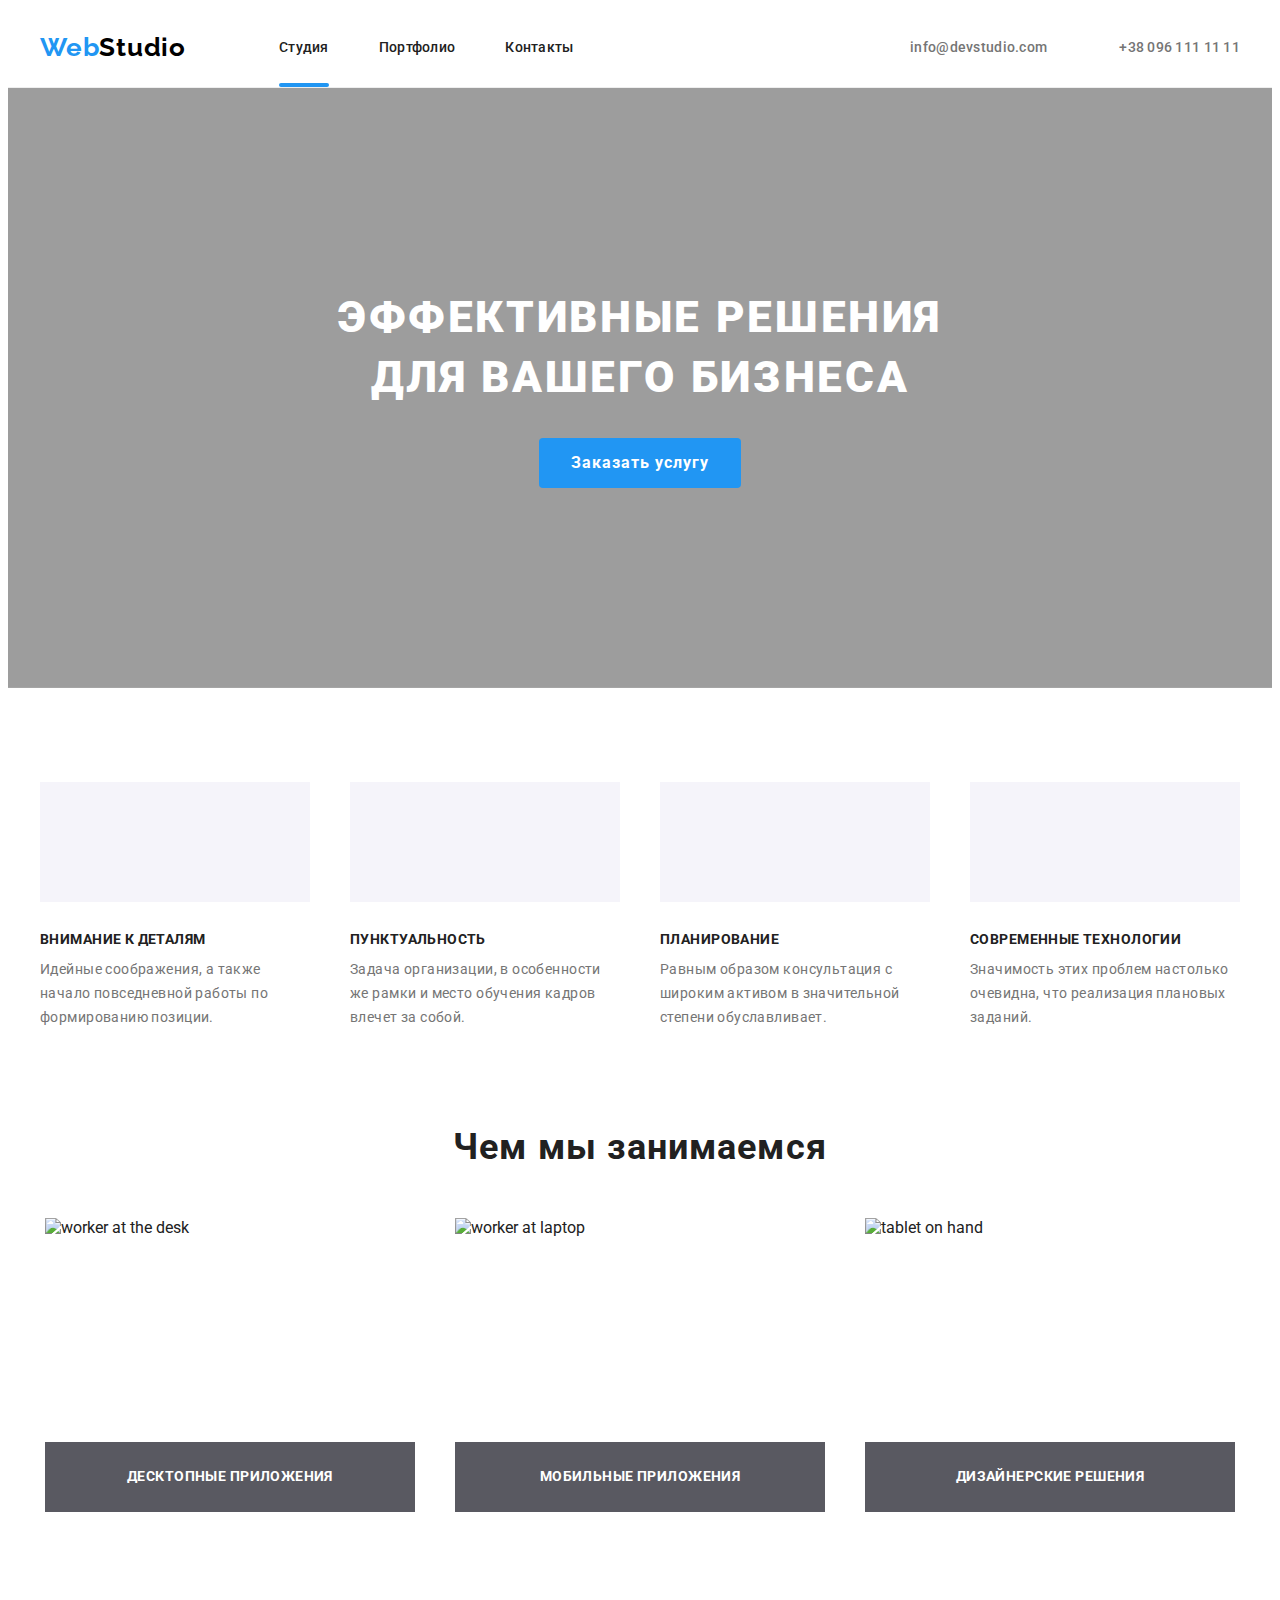
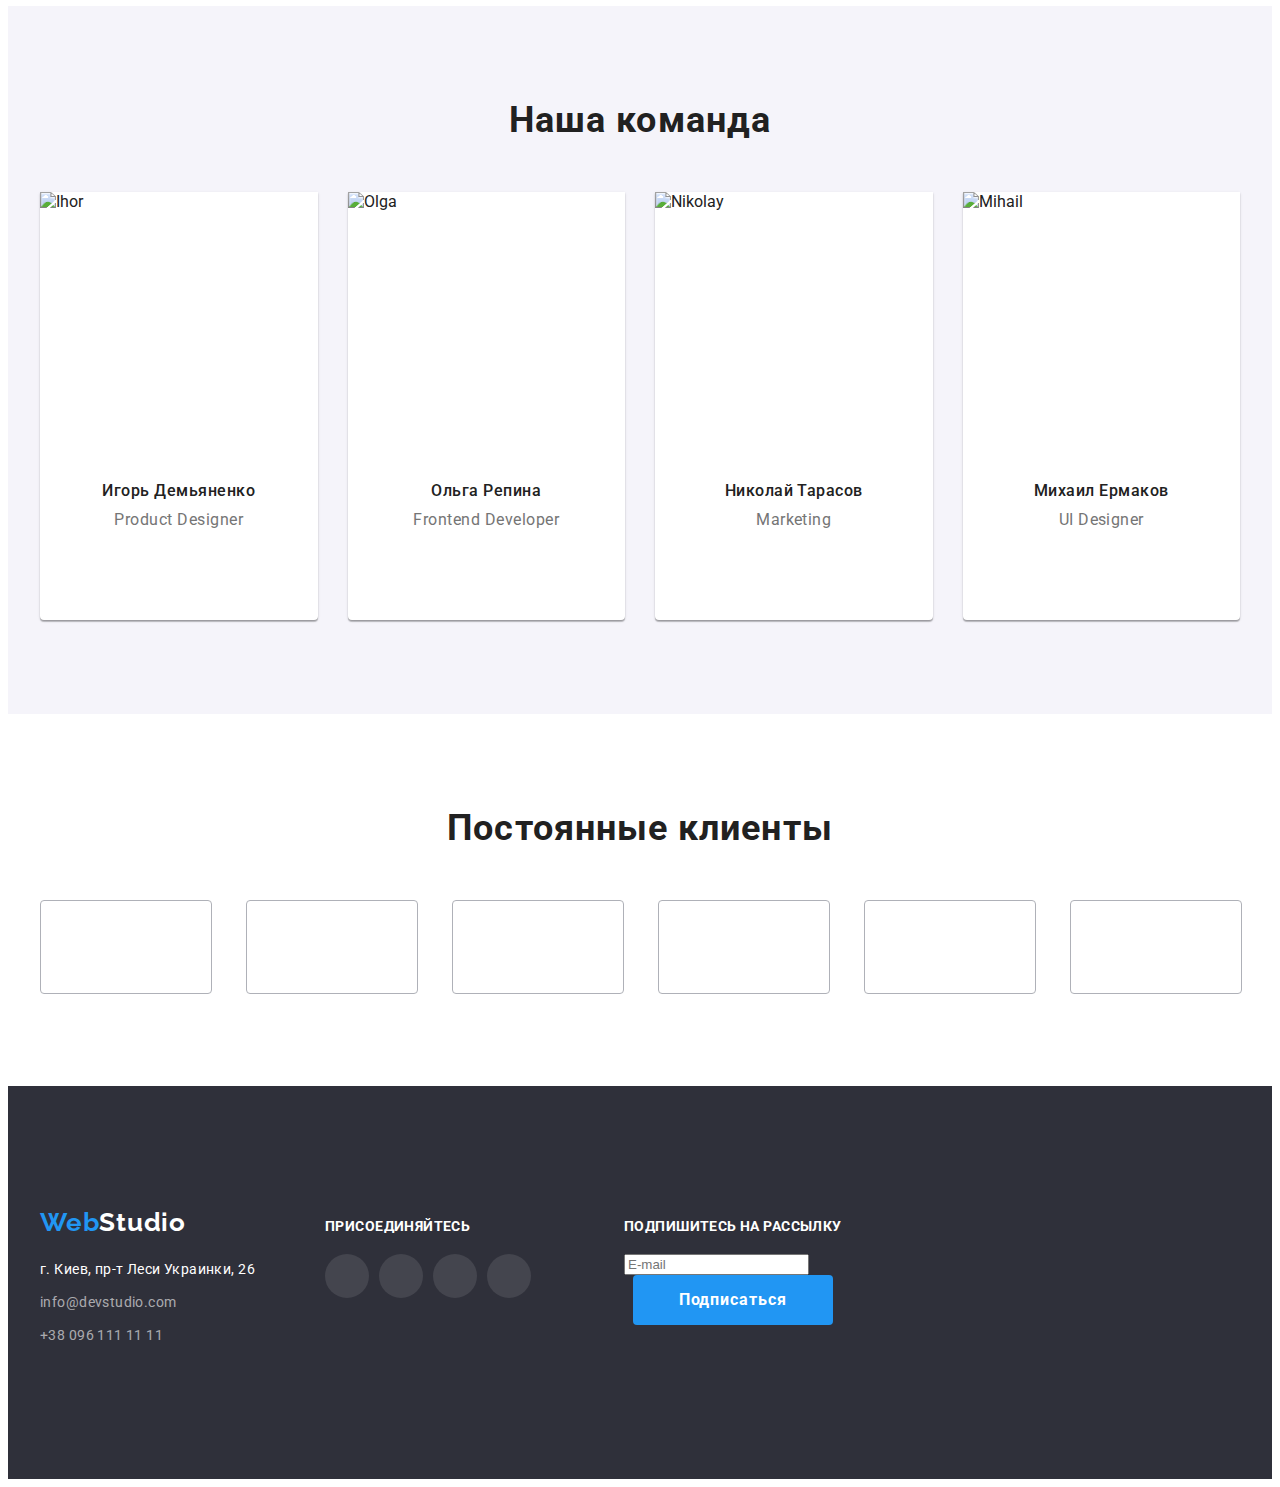
==== commit fac03b23: "in process" ====
--- a/index.html
+++ b/index.html
@@ -385,7 +385,19 @@
             </div>
            <div class="mailing-footer">
                 <h3 class="footer-invitation">Подпишитесь на рассылку</h3>
-                <ul class="subscribe-list list">
+
+                <form class="subscribe-list list list">
+                    <label>
+                        <input type="email" name="email" lang="en" placeholder="E-mail" />
+                    </label>
+
+                
+                    <button type="submit" class="subscribe-btn">Подписаться</button>
+                </form>
+
+
+
+                <!-- <ul class="subscribe-list list">
                     <li class="subscribe-field">
                         <textarea class="subscribe-mail" lang="en" placeholder="E-mail"></textarea>
                     </li>
@@ -396,10 +408,11 @@
                             </svg>
                         </button>
                     </li>
-                </ul>
+                </ul> -->
            </div>
         </div>        
     </footer>    
+
 <!-- Бекдроп -->
     <div class="backdrop is-hidden" data-modal>
         <div class="modal">
@@ -438,7 +451,7 @@
                         </svg>            
                     </span>
                 </label>
-                <label class="contact-form-field">
+                <label class="contact-form-comment">
                     <span class="form-names">Комментарий</span> 
                     <textarea class="contact-form-message" placeholder="Введите текст"></textarea>
                 </label>
@@ -457,4 +470,4 @@
     <script src="./js/modal.js"></script>
 </body>
 
-</html>+</html>
--- a/css/styles.css
+++ b/css/styles.css
@@ -560,7 +560,7 @@
   margin-bottom: 20px;
 }
 
-.subscribe-field{
+.subscribe-list{
   display: block;
 }
 
@@ -609,7 +609,6 @@
 }
 
 .subscribe-btn{
-  position: absolute;
   font-family: var(--basic-title);
   font-weight: 700;
   font-size: 16px;
@@ -838,6 +837,12 @@
 
 .contact-form-field {
   display: block;
+ margin-bottom: 10px;
+}
+
+.contact-form-comment {
+  display: block;
+  margin-bottom: 20px;
 }
 
 .contact-form-input {
@@ -853,8 +858,6 @@
 .modal-icon-name {
   position:relative;
   display: block;
-  margin-top: 4px;
-  margin-bottom: 10px;
 }
 
 .contact-form-input:hover,
@@ -888,7 +891,12 @@
   color: var(--main-color);
 }
 
+.contact-form-comment {
+  margin-bottom: 20px;
+}
+
 .contact-form-message {
+  display: block;
   width: 100%;
   height: 120px;
   border: 1px solid rgba(33, 33, 33, 0.2);
@@ -901,8 +909,6 @@
   line-height: 16px;
   letter-spacing: 1,14;  
    
-  margin-top: 4px;
-  margin-bottom: 20px;
   padding: 12px 16px;
 
   resize: none;
@@ -927,12 +933,13 @@
 
 .contact-form-checkbox-label {
   display: flex;
+  justify-content: center;
   align-items: center;
   font-family: var(--basic-title);
   font-weight: 400;
   font-size: 14px;
   line-height: 24px;
-  letter-spacing: 1.71;
+  letter-spacing: 0.03em;
   color: var(--secondary-color);
   margin-bottom: 30px;
 }
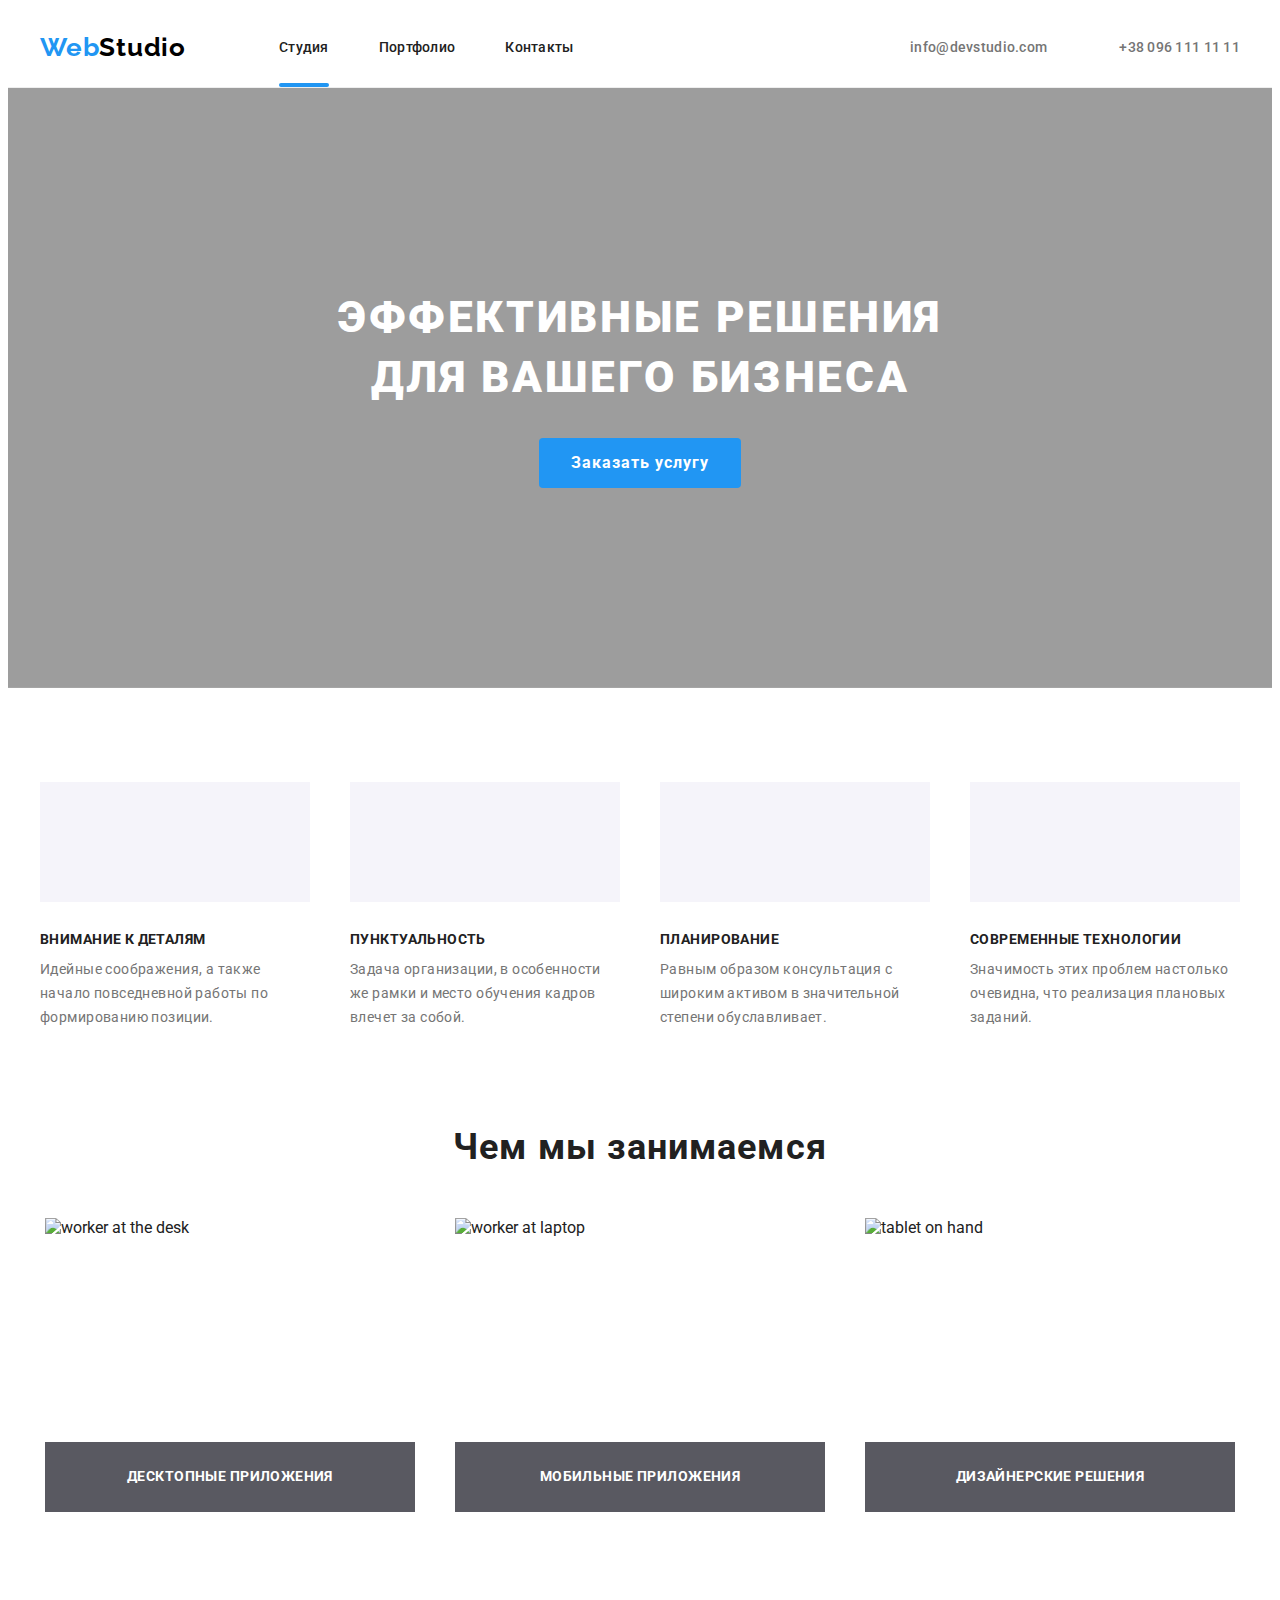
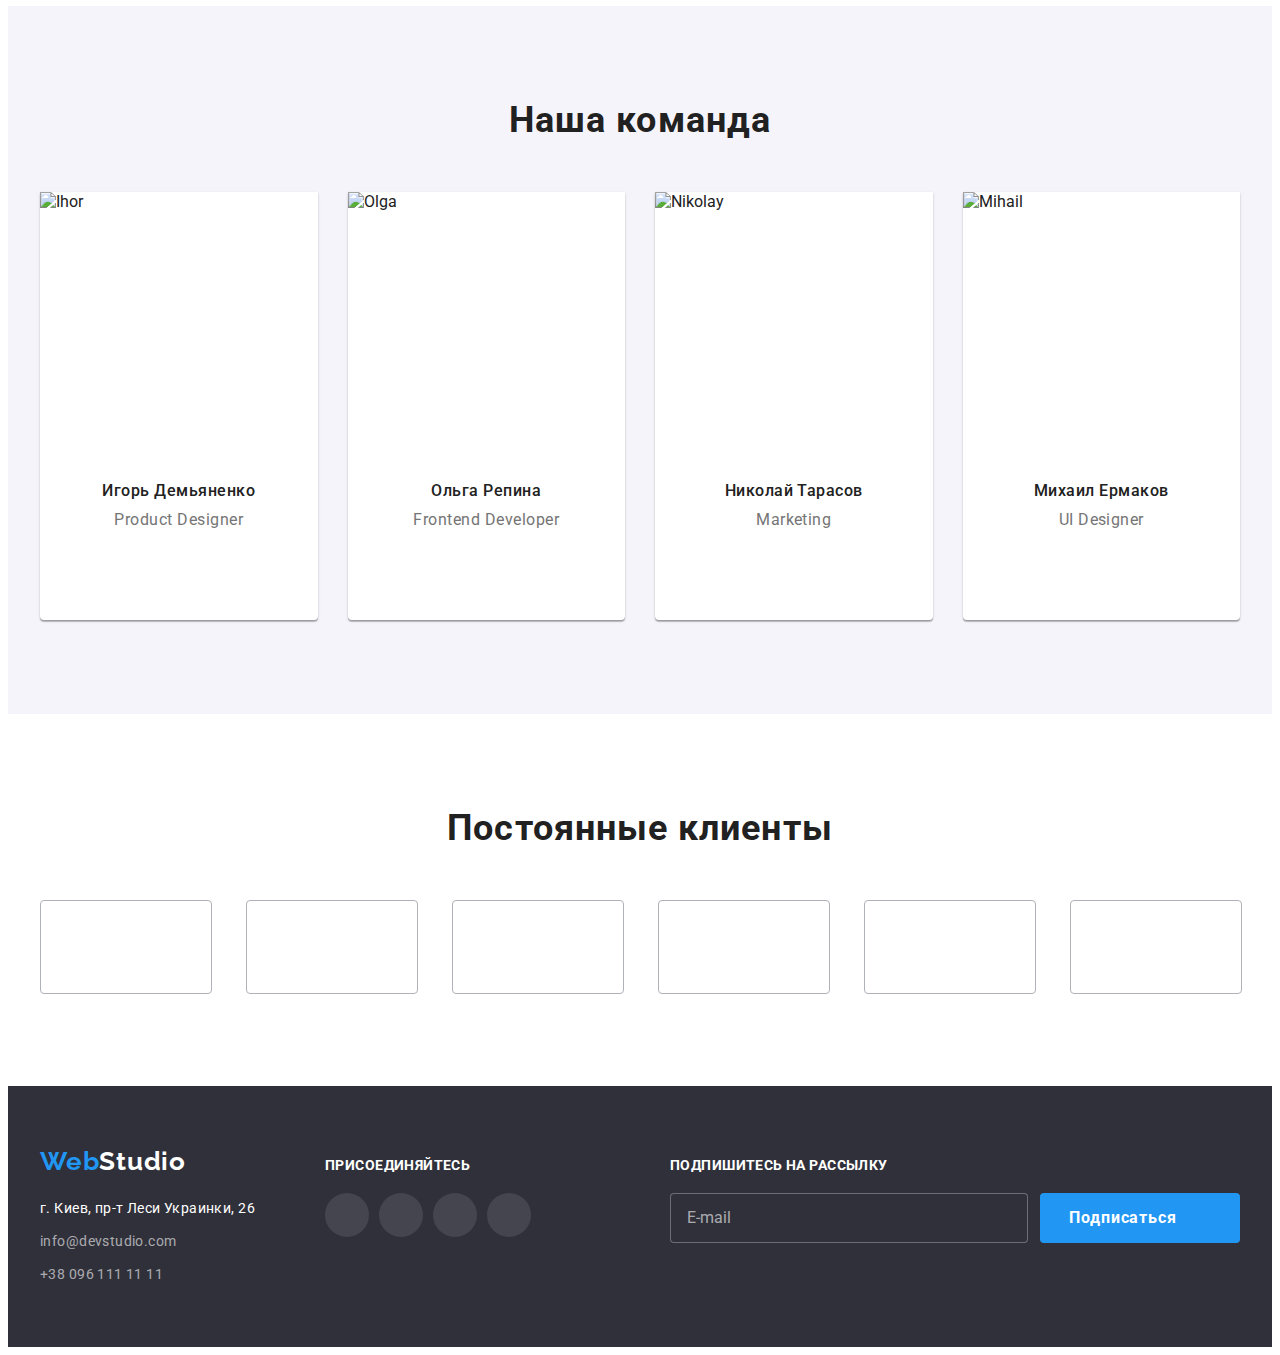
==== commit a7c0ffd5: "finish after validation" ====
--- a/index.html
+++ b/index.html
@@ -384,31 +384,17 @@
                 </ul>
             </div>
            <div class="mailing-footer">
-                <h3 class="footer-invitation">Подпишитесь на рассылку</h3>
-
-                <form class="subscribe-list list list">
-                    <label>
-                        <input type="email" name="email" lang="en" placeholder="E-mail" />
-                    </label>
-
-                
-                    <button type="submit" class="subscribe-btn">Подписаться</button>
+                <form class="subscribe-list list">
+                    <h3 class="footer-invitation">Подпишитесь на рассылку</h3>
+                    <div class="subscribe-field">
+                        <input type="email" class="subscribe-mail" name="email" lang="en" placeholder="E-mail" />  
+                        <button type="submit" class="subscribe-btn subscribe">Подписаться
+                        <svg class="subscribe-icon" width="24" height="24">
+                            <use href="./images/sprite.svg#icon-send"></use>
+                        </svg>
+                    </button>
+                    </div>
                 </form>
-
-
-
-                <!-- <ul class="subscribe-list list">
-                    <li class="subscribe-field">
-                        <textarea class="subscribe-mail" lang="en" placeholder="E-mail"></textarea>
-                    </li>
-                    <li class="subscribe">
-                        <button type="submit" class="subscribe-btn">Подписаться
-                            <svg class="subscribe-icon" width="24" height="24">
-                                <use href="./images/sprite.svg#icon-send"></use>
-                            </svg>
-                        </button>
-                    </li>
-                </ul> -->
            </div>
         </div>        
     </footer>    
--- a/css/styles.css
+++ b/css/styles.css
@@ -540,7 +540,8 @@
 }
 
 .mailing-footer{
-  margin: 72px 215px 94px 93px;
+  display: block;
+  margin-left: auto;
 }
 
 .invitation-list-icon{
@@ -562,6 +563,12 @@
 
 .subscribe-list{
   display: block;
+}
+
+.subscribe-field{
+  display: flex;
+  align-items: center;
+  justify-content: center;
 }
 
 .subscribe-mail{
@@ -629,7 +636,7 @@
   border-width: 0;
   border-radius: 4px;
 
-  
+  margin-left: 12px;
 }
 
 .subscribe-icon {
